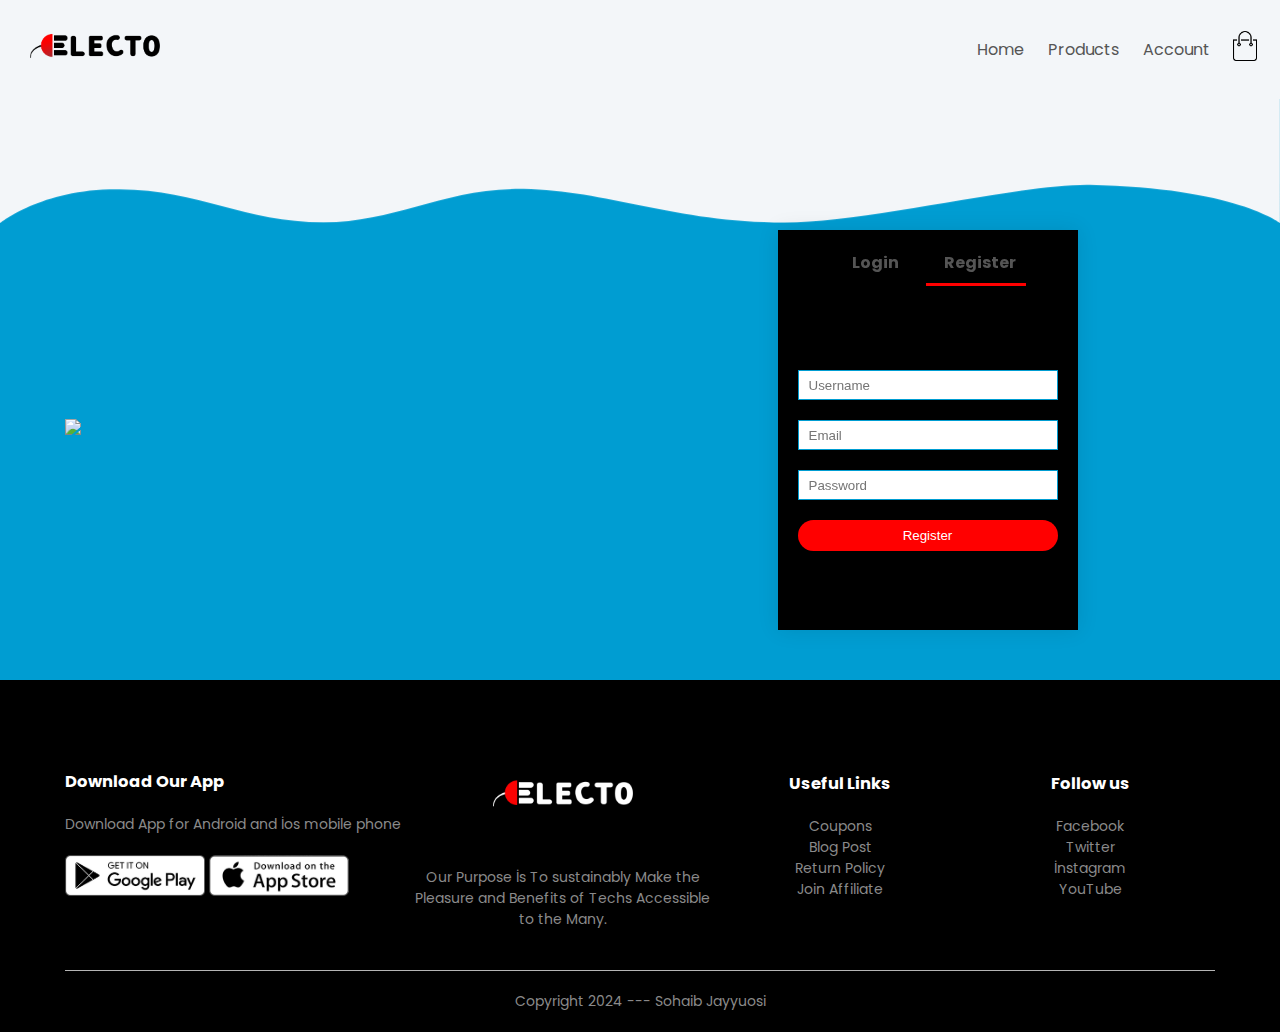
==== account.html @ e4829f12 "Initial commit" ====
<!DOCTYPE html>
<html lang="en">
  <head>
    <meta charset="UTF-8" />
    <meta name="viewport" content="width=device-width, initial-scale=1.0" />
    <title>Document</title>
    <link rel="stylesheet" href="style.css" />
    <link rel="stylesheet" href="css/bootstrap.css" />
    <link rel="preconnect" href="https://fonts.googleapis.com" />
    <link rel="stylesheet" href="css/fontawesome.css" />
    <link rel="preconnect" href="https://fonts.gstatic.com" crossorigin />
    <link
      href="https://fonts.googleapis.com/css2?family=Poppins:wght@300;400;500;600;700&display=swap"
      rel="stylesheet"
    />
    <link
      rel="stylesheet"
      href="https://cdnjs.cloudflare.com/ajax/libs/font-awesome/6.5.0/css/all.min.css"
      integrity="sha512-Avb2QiuDEEvB4bZJYdft2mNjVShBftLdPG8FJ0V7irTLQ8Uo0qcPxh4Plq7G5tGm0rU+1SPhVotteLpBERwTkw=="
      crossorigin="anonymous"
      referrerpolicy="no-referrer"
    />
  </head>
  <body>
    <div class="container">
      <div class="navbar">
        <div class="logo">
          <a href="index.html"><img src="images/e-01.png" width="150px" /></a>
        </div>
        <nav>
          <ul id="Menuİtems">
            <li><a href="index.html">Home</a></li>
            <li><a href="index2.html">Products</a></li>

            <li><a href="account.html">Account</a></li>
          </ul>
        </nav>
        <a href="cart.html"
          ><img src="images/cart.png" width="30px" height="30px"
        /></a>
        <img src="images/menu.png" class="menu-icon" onclick="menutoggle()" />
      </div>
    </div>

    <!-- -------- account-page --------- -->

    <div class="account-page">
      <svg
        class="frame-decoration"
        data-name="Layer 2"
        xmlns="http://www.w3.org/2000/svg"
        preserveAspectRatio="none"
        viewBox="0 0 1920 192.275"
      >
        <defs>
          <style>
            .cls-1 {
              fill: #f3f6f9;
            }
          </style>
        </defs>
        <title>frame-decoration</title>
        <path
          class="cls-1"
          d="M0,158.755s63.9,52.163,179.472,50.736c121.494-1.5,185.839-49.738,305.984-49.733,109.21,0,181.491,51.733,300.537,50.233,123.941-1.562,225.214-50.126,390.43-50.374,123.821-.185,353.982,58.374,458.976,56.373,217.907-4.153,284.6-57.236,284.6-57.236V351.03H0V158.755Z"
          transform="translate(0 -158.755)"
        />
      </svg>

      <div class="container">
        <div class="row">
          <div class="col-2">
            <img src="images/IMG_20231209_020630_653.png" width="100%" />
          </div>
          <div class="col-2">
            <div class="form-container">
              <div class="form-btn">
                <span onclick="login()">Login</span>
                <span onclick="register()">Register</span>
                <hr id="İndicator" />
              </div>
              <form id="LoginForm">
                <input type="text" placeholder="Username" />
                <input type="password" placeholder="Password" />
                <button type="submit" class="btn">Login</button>
                <a href="">Forgot password</a>
              </form>
              <form id="RegForm">
                <input type="text" placeholder="Username" />
                <input type="email" placeholder="Email" />
                <input type="password" placeholder="Password" />
                <button type="submit" class="btn">Register</button>
              </form>
            </div>
          </div>
        </div>
      </div>
    </div>

    <!-- --------Footer-------- -->
    <div class="footer">
      <div class="container">
        <div class="row">
          <div class="footer-col-1">
            <h3>Download Our App</h3>
            <p>Download App for Android and İos mobile phone</p>
            <div class="app-logo">
              <img src="images/play-store.png" alt="" />
              <img src="images/app-store.png" alt="" />
            </div>
          </div>
          <div class="footer-col-2">
            <img src="images/white-0١.png" alt="" />
            <p>
              Our Purpose İs To sustainably Make the Pleasure and Benefits of
              Techs Accessible to the Many.
            </p>
          </div>
          <div class="footer-col-3">
            <h3>Useful Links</h3>
            <ul>
              <li>Coupons</li>
              <li>Blog Post</li>
              <li>Return Policy</li>
              <li>Join Affiliate</li>
            </ul>
          </div>
          <div class="footer-col-4">
            <h3>Follow us</h3>
            <ul>
              <li>Facebook</li>
              <li>Twitter</li>
              <li>İnstagram</li>
              <li>YouTube</li>
            </ul>
          </div>
        </div>
        <hr />
        <p class="copyright">Copyright 2024 --- Sohaib Jayyuosi</p>
      </div>
    </div>

    <script>
      var LoginForm = document.getElementById("LoginForm");
      var RegForm = document.getElementById("RegForm");
      var İndicator = document.getElementById("İndicator");

      function register() {
        RegForm.style.transform = "translatex(0px)";
        LoginForm.style.transform = "translatex(0px)";
        İndicator.style.transform = "translatex(100px)";
      }

      function login() {
        RegForm.style.transform = "translatex(300px)";
        LoginForm.style.transform = "translatex(300px)";
        İndicator.style.transform = "translatex(0px)";
      }

      function userScroll() {
        const navbar = document.querySelector(".navbar");

        window.addEventListener("scroll", () => {
          if (window.scrollY > 150) {
            navbar.classList.add("bg-dark");
            navbar.classList.add("navbar-sticky");
          } else {
            navbar.classList.remove("bg-dark");
            navbar.classList.remove("navbar-sticky");
          }
        });
      }

      document.addEventListener("DOMContentLoaded", userScroll);
    </script>
    <script>
      const Menuİtems = document.getElementById("Menuİtems");

      Menuİtems.style.maxHeight = "0px";

      function menutoggle() {
        if (Menuİtems.style.maxHeight == "0px") {
          Menuİtems.style.maxHeight = "200px";
        } else {
          Menuİtems.style.maxHeight = "0px";
        }
      }
    </script>
  </body>
</html>
---- style.css ----
* {
  margin: 0;
  padding: 0;
  box-sizing: border-box;
}

body {
  font-family: "Poppins", sans-serif;
  background-color: #f3f6f9;
}

.navbar {
  display: flex;
  align-items: center;
  padding: 20px;
  position: fixed;
  top: 0;
  left: 0;
  right: 0;
  transition: all o.3s ease-in-out;
  background-color: #f3f6f9;
  z-index: 2;
}
nav {
  flex: 1;
  text-align: right;
  transition: all o.3s ease-in-out;
  z-index: 2;
}

nav ul {
  display: inline-block;
  list-style-type: none;
  transition: all o.3s ease-in-out;
  z-index: 2;
}

nav ul li {
  display: inline-block;
  margin-right: 20px;
  z-index: 2;
}
a {
  text-decoration: none;
  color: #555;
}

.navbar-sticky {
  opacity: 0.9;
  box-shadow: 0 0 10px rgba(0, 0, 0, 0.5);
  z-index: 3;
}

.container {
  max-width: 1200px;
  margin: auto;
  padding-left: 25px;
  padding-right: 25px;
  margin: 0 auto;
}

@media (max-width: 650px) {
  .header .row .col-2 {
    margin-bottom: 0px;
  }
  .header2 {
    height: 1100px !important;
  }
  .header .row .col-2-margin {
    margin-top: 0px !important;
  }
}
svg {
  transform: rotatex("180deg");
  margin-top: -100px;
}
.row {
  display: flex;
  align-items: center;
  flex-wrap: wrap;
  justify-content: space-around;
}

.col-2 {
  flex-basis: 50%;
  min-width: 300px;
}
.col-2 img {
  max-width: 100%;
  padding: 50px 0;
}

.col-2 h1 {
  font-size: 50px;
  line-height: 60px;
  margin: 25px 0;
}

@media (max-width:400px) {
  
.col-2 h1 {
  font-size: 30px !important;

}
}
@media (max-width:300px) {
  
.col-2 h1 {
  font-size: 25px !important;

}
}


.btn {
  display: inline-block;
  color: #fff;
  background-color: red;
  margin: 30px 0;
  padding: 8px 30px;
  border-radius: 30px;
  transition: background-color 0.5s;
}
.btn:hover {
  background-color: #563434;
}

.header {
  background:#009dd2;
  height: 800px;
}

.header .row {
  margin-top: 70px;
}

.category {
  margin: 70px 0;
}

.col-3 {
  flex-basis: 30%;
  min-width: 250px;
  margin-bottom: 30px;
}

.col-3 img {
  width: 100%;
}

.small-container {
  max-width: 1080px;
  margin: auto;
  padding-left: 25px;
  padding-right: 25px;
}

.col-4 {
  flex-basis: 25%;
  min-width: 200px;
  padding: 10px;
  margin-bottom: 50px;
  transition: transform 0.5s;
}

.col-4 img {
  width: 100%;
}

.title {
  margin: 0 auto 80px;
  text-align: center;
  position: relative;
  line-height: 60px;
  color: #555;
}

.title:after {
  content: "";
  background-color: red;
  width: 80px;
  height: 5px;
  border-radius: 5px;
  position: absolute;
  bottom: 0;
  left: 50%;
  transform: translateX(-50%);
}

h4 {
  color: #555;
  font-weight: normal;
}

.col-4 p {
  font-size: 14px;
}

.rating .fa-star {
  color: red;
}

.col-4:hover {
  transform: translateY(-5px);
}
/* -------- Offer -------- */
.offer {
  background:#009dd2;
  margin-top: 80px;
  padding: 30px 0;
}

@media (max-width:300px) {
  .offer {
    padding: 30px 0px !important;
    font-size: 15px;
    
  }
  small {
  color: #555;
  
}
}

.col-2 .offer-img {
  padding: 50px;
}

small {
  color: #555;
}

/* -- --------Testimoial-------- -- */

.testimoial {
  padding-top: 100px;
}
.testimoial .col-3 {
  text-align: center;
  padding: 40px 20px;
  box-shadow: 0 0 20px 0px rgba(0, 0, 0, 0.1);
  cursor: pointer !important;
  transition: transform 0.5s;
}

.testimoial .col-3 img {
  margin-top: 20px;
  width: 50px;
  border-radius: 50%;
}

.testimoial .col-3:hover {
  transform: translateY(-10px);
}

.fa-solid.fa-quote-left {
  font-size: 34px;
  color: red;
}

.col-3 p {
  margin: 12px 0;
  font-size: 12px;
  color: #777;
}

.testimoial .col-3 h3 {
  font-weight: 600;
  font-size: 16px;
  color: #555;
}

/* -- --------Brands-------- -- */

.brands {
  margin: 100px auto;
}

.col-5 {
  width: 160px;
}

.col-5 img {
  width: 100%;
  cursor: pointer;
  filter: grayscale(100%);
}

.col-5 img:hover {
  filter: grayscale(0);
}

/* -- --------Footer-------- -- */

.footer {
  background-color: #000;
  color: #8a8a8a;
  font-size: 14px;
  padding: 60px 0 20px;
}
.footer p {
  color: #8a8a8a;
}
.footer h3 {
  color: #fff;
  margin-bottom: 20px;
}

.footer-col-1,
.footer-col-2,
.footer-col-3,
.footer-col-4 {
  min-width: 250px;
  margin-bottom: 20px;
}
.footer-col-1 {
  flex-basis: 30%;
}
.footer-col-2 {
  flex: 1;
  text-align: center;
}

.footer-col-2 img {
  width: 180px;
  margin-bottom: 20px;
}

.footer-col-3,
.footer-col-4 {
  flex-basis: 12%;
  text-align: center;
}

ul {
  list-style-type: none;
}

.app-logo {
  margin-top: 20px;
}

.app-logo img {
  width: 140px;
}

hr {
  border: none;
  background-color: #b5b5b5;
  height: 1px;
  margin: 20px 0;
}

.copyright {
  text-align: center;
}

.menu-icon {
  width: 28px;
  margin-left: 20px;
  display: none;
}

/* --------- all products --------- */

.all-products {
  margin-top: 200px;
}

.row-2 {
  justify-content: space-between;
  margin: 100px auto 50px;
}

select {
  border: 1px solid #009dd2;
  padding: 5px;
}

select:focus {
  outline: none;
}

.page-btn {
  margin: 0 auto 80px;
}
.page-btn span {
  display: inline-block;
  border: 1px solid #009dd2;
  margin-left: 10px;
  height: 40px;
  width: 40px;
  text-align: center;
  line-height: 40px;
  cursor: pointer;
}

.page-btn span:hover {
  background-color: #009dd2;
  color: #fff;
}

/* ----------- single product details ---------- */

.single-product {
  margin-top: 150px;
}

.single-product .col-2 img {
  padding: 0;
}

.single-product .col-2 {
  padding: 20px;
}

.single-product h4 {
  margin: 20px 0;
  font-size: 22px;
  font-weight: bold;
}

.single-product select {
  display: block;
  margin-top: 20px;
  padding: 10px;
}

.single-product input {
  width: 50px;
  height: 40px;
  padding-left: 10px;
  font-size: 20px;
  margin-right: 10px;
  border: 1px solid #009dd2;
}
input:focus {
  outline: none;
}

.single-product .fa-solid {
  margin-left: 10px;
  color: #009dd2;
}

.small-img-row {
  display: flex;
  justify-content: space-between;
}
.small-img-col {
  flex-basis: 24%;
  cursor: pointer;
}

.cart-page {
  margin: 200px auto;
}

table {
  width: 100%;
  border-collapse: collapse;
}
.cart-info {
  display: flex;
  flex-wrap: wrap;
}

th {
  color: #fff;
  background-color: #009dd2;
  padding: 5px;
  text-align: left;
  font-weight: normal;
}
td {
  padding: 10px 5px;
}
td input {
  width: 40px;
  padding: 5px;
  height: 30px;
}
td a {
  color: #009dd2;
  font-size: 12px;
}
td img {
  margin-right: 10px;
  width: 80px;
  height: 80px;
}

.total-price {
  display: flex;
  justify-content: flex-end;
}

.total-price table {
  width: 100%;
  max-width: 400px;
  border-top: 3px solid #009dd2;
}
td:last-child {
  text-align: right;
}
th:last-child {
  text-align: right;
}

/* -------- account-page ------- */
.account-page {
  padding: 50px 0;
  background: #009dd2;
}
.account-page svg {
  margin-top: 45px;
}
.account-page svg {
  transform: rotatex(180deg);
}
.form-container {
  background-color: #000;
  width: 300px;
  height: 400px;
  position: relative;
  text-align: center;
  padding: 20px 0;
  margin: auto;
  box-shadow: 0 0 20px 0px rgba(0, 0, 0, 0.1);
  overflow: hidden;
}

.form-container span {
  font-weight: bold;
  padding: 0 10px;
  color: #555;
  cursor: pointer;
  width: 100px;
  display: inline-block;
}

.form-btn {
  display: inline-block;
}

.form-container form {
  max-width: 300px;
  padding: 0 20px;
  position: absolute;
  top: 130px;
  transition: transform 1s;
}

form input {
  width: 100%;
  height: 30px;
  margin: 10px 0;
  padding: 0 10px;
  border: 1px solid #009dd2;
}

form .btn {
  width: 100%;
  border: none;
  cursor: pointer;
  margin: 10px 0;
}

form .btn:focus {
  outline: none;
}

#LoginForm {
  left: -300px;
}

#RegForm {
  left: 0;
}

form a {
  font-size: 12px;
}

#İndicator {
  width: 100px;
  border: none;
  background-color: red;
  height: 3px;
  margin-top: 8px;
  transform: translateX(100px);
  transition: transform 1s;
}

/* --------- media query for menu ------------ */

@media only screen and (max-width: 800px) {
  .navbar {
    position: absolute;
  }
  nav ul {
    position: absolute;
    top: 70px;
    left: 0;
    background-color: #333;
    width: 100%;
    overflow: hidden;
    transition: max-height 0.5s;
    text-align: center;
    background-color: #009ed29a;
    
    
    
  }
  nav ul li {
    display: block;
    margin-right: 50px;
    margin-top: 30px;
    margin-bottom: 5px !important;
    
  }
  nav ul li a {
    color: black;
    font-size: 20px;
    font-weight: 600;

    
  }
  .menu-icon {
    display: block;
    cursor: pointer;
    
  }
  .header .row .col-2 {
    margin-top: 100px;
  }
}

/* ----------- products =========== */

.body {
  min-height: 100vh;
  display: flex;
  justify-content: center;
  align-items: center;
  background-color: #f3f6f9;
  flex-wrap: wrap;
  overflow: hidden;
}
.container1 {
  position: relative;
  display: flex;
  justify-content: center;
  align-items: center;
  flex-basis: 30%;
  height: 100vh;
}

@media (max-width: 450px) {
  .container1 {
    flex-basis: 30% !important;
  }
  .product1 .product-card1 {
    width: 250px !important;
    height: 350px !important;
  }
  .product1 .product-card1 .product-img1 {
    max-width: 600px !important;
  }
  .product1 .product-card1 .name {
    font-size: 20px !important;
    bottom: 115px !important;
  }
  .product1 .product-card1 .price {
    font-size: 25px !important;
    bottom: 70px !important;
  }
  .product1 .product-card1 .popup-btn {
    font-size: 10px !important;
  }
}
@media (max-width: 400px) {
  .container1 {
    flex-basis: 30% !important;
    height: 70vh !important;
  }
  .product1 .product-card1 {
    width: 200px !important;
    height: 300px !important;
  }
  .product1 .product-card1 .product-img1 {
    max-width: 520px !important;
  }
  .product1 .product-card1 .name {
    font-size: 15px !important;
    bottom: 100px !important;
  }
  .product1 .product-card1 .price {
    font-size: 20px !important;
    bottom: 60px !important;
  }
  .product1 .product-card1 .popup-btn {
    font-size: 10px !important;
  }
}
@media (max-width: 350px) {
  .container1 {
    flex-basis: 30% !important;
  }
  .product1 .product-card1 {
    width: 150px !important;
    height: 250px !important;
  }
  .product1 .product-card1 .product-img1 {
    max-width: 440px !important;
  }
  .product1 .product-card1 .name {
    font-size: 10px !important;
    bottom: 80px !important;
  }
  .product1 .product-card1 .price {
    font-size: 15px !important;
    bottom: 50px !important;
  }
  .product1 .product-card1 .popup-btn {
    font-size: 5px !important;
  }
}
@media (max-width: 300px) {
  .container1 {
    flex-basis: 30% !important;
  }
  .product1 .product-card1 {
    width: 150px !important;
    height: 250px !important;
  }
  .product1 .product-card1 .product-img1 {
    max-width: 400px !important;
  }
  .product1 .product-card1 .name {
    font-size: 10px !important;
    bottom: 80px !important;
  }
  .product1 .product-card1 .price {
    font-size: 15px !important;
    bottom: 50px !important;
  }
  .product1 .product-card1 .popup-btn {
    font-size: 5px !important;
  }
}

.product1 .product-card1 {
  z-index: 1;
  background-color: #1d212b;
  position: relative;
  width: 300px;
  height: 400px;
  margin: 40px;
  border-radius: 10px;
}

.product1 .product-card1::before {
  content: "";
  background: rgba(255, 255, 255, 0.1);
  position: absolute;
  display: block;
  top: 0;
  left: 0;
  width: 50%;
  height: 100%;
  border-top-left-radius: 10px;
  border-bottom-left-radius: 10px;
}

.product1 .product-card1 .product-img1 {
  z-index: 1;
  position: absolute;
  max-width: 680px;
  top: 30%;
  left: 50%;
  transform: translate(-50%, -50%);
}

.product1 .product-card1 .name {
  z-index: 2;
  color: #fff;
  position: absolute;
  width: 100%;
  text-align: center;
  bottom: 130px;
  font-size: 20px;
  letter-spacing: 1px;
}

.product1 .product-card1 .price {
  z-index: 2;
  color: #fff;
  position: absolute;
  width: 100%;
  text-align: center;
  bottom: 80px;
  font-size: 30px;
  font-weight: 300;
}

.product1 .product-card1 .popup-btn {
  z-index: 2;
  color: #fff;
  background-color: #555;
  position: absolute;
  bottom: 20px;
  left: 50%;
  transform: translateX(-50%);
  font-size: 14px;
  text-transform: uppercase;
  text-decoration: none;
  letter-spacing: 1px;
  padding: 10px 15px;
  border-radius: 20px;
  cursor: pointer;
}

.product1 .popup-view {
  z-index: 2;
  background: rgba(225, 225, 255, 0.5);
  position: fixed;
  top: 0;
  right: 0;
  bottom: 0;
  left: 0;
  display: flex;
  justify-content: center;
  align-items: center;
  opacity: 0;
  visibility: hidden;
  transition: 0.5s;
}
.product1 .popup-view.active {
  opacity: 1;
  visibility: visible;
  z-index: 4;
}
.product1 .popup-card {
  position: relative;
  display: flex;
  width: 800px;
  height: 500px;
  margin: 20px;
}

.product1 .popup-card .product-img1 {
  z-index: 2;
  background-color: #1d212b;
  position: relative;
  display: flex;
  justify-content: center;
  align-items: center;
  width: 45%;
  height: 90%;
  transform: translateY(25px);
  border-top-left-radius: 10px;
  border-bottom-left-radius: 10px;
}

.product1 .popup-card .product-img1 img {
  z-index: 2;
  position: relative;
  width: 800px;
  left: -50px;
}

.product1 .popup-card .info {
  z-index: 2;
  background-color: #fff;
  display: flex;
  flex-direction: column;
  width: 55%;
  height: 100%;
  box-sizing: border-box;
  padding: 40px;
  border-radius: 10px;
}

.product1 .popup-card .close-btn {
  color: #555;
  z-index: 3;
  position: absolute;
  right: 0;
  font-size: 20px;
  margin: 20px;
  cursor: pointer;
}

.product1 .popup-card .info h2 {
  font-size: 40px;
  line-height: 20px;
  margin: 10px;
}

.product1 .popup-card .info h2 span {
  font-size: 15px;
  text-transform: uppercase;
  letter-spacing: 2px;
}

.product1 .popup-card .info p {
  font-size: 15px;
  margin: 10px;
}
.product1 .popup-card .info .price {
  font-size: 45px;
  font-weight: 300;
  margin: 10px;
}

.product1 .popup-card .info .add-cart-btn {
  color: #fff;
  background-color: #009dd2;
  font-size: 16px;
  font-weight: 600;
  text-align: center;
  text-transform: uppercase;
  text-decoration: none;
  margin: 10px auto;
  padding: 10px 50px;
  border-radius: 20px;
}

.product1 .popup-card .info .add-wish {
  color: #009dd2;
  font-size: 16px;
  text-align: center;
  font-weight: 600;
  text-transform: uppercase;
}

@media (max-width: 900px) {
  .product1 .popup-card {
    flex-direction: column;
    width: 550px;
    height: auto;
  }
  .product1 .popup-card .product-img1 {
    z-index: 3;
    width: 100%;
    height: 200px;
    transform: translateY(0);
    border-bottom-left-radius: 0;
    border-top-left-radius: 10px;
    border-top-right-radius: 10px;
  }

  .product1 .popup-card .product-img1 img {
    left: initial;
    max-width: 100%;
  }

  .product1 .popup-card .info {
    width: 100%;
    height: auto;
    padding: 20px;
    border-top-right-radius: 0;
    border-bottom-left-radius: 0;
  }
  .product1 .popup-card .info h2 {
    margin: 20px 5px 5px 5px;
    font-size: 25px;
  }

  .product1 .popup-card .info h2 span {
    font-size: 10px;
  }
  .product1 .popup-card .info p {
    margin: 5px;
    font-size: 13px;
  }

  .product1 .popup-card .info .price {
    margin: 5px;
    font-size: 30px;
  }

  .product1 .popup-card .info .add-cart-btn {
    margin: 5px auto;
    padding: 5px 40px;
    font-size: 14px;
  }
  .product1 .popup-card .info .add-wish {
    font-size: 14px;
  }
  .product1 .popup-card .close-btn {
    z-index: 4;
  }
}

/* --------- media query for less than 600 screen size  ------------ */
@media only screen and (max-width: 600px) {
  .row {
    text-align: center;
  }
  .col-21,
  .col-31,
  .col-41,
  .col-51 {
    flex-basis: 100%;
  }

  .single-product1 .row {
    text-align: left;
  }
  .single-product .col-21 {
    padding: 20px 0;
  }
  .single-product h1 {
    font-size: 26px;
    line-height: 32px;
  }

  .cart-info p {
    display: none;
  }

  .col-2 h2 {
    padding-top: 20px !important ;
  }
}

/* -------- slider ------- */

.body2 {
  height: 100vh;
  display: flex;
  justify-content: center;
  align-items: center;
  background-color: #1d212b;
}

.img-slider {
  position: relative;
  width: 800px;
  height: 500px;
  margin: 10px;
  background-color: #1d212b;
}

.img-slider .slide {
  z-index: 1;
  position: absolute;
  width: 100%;
  clip-path: circle(0% at 0 50%);
}
.img-slider .slide.active {
  clip-path: circle(150% at 0 50%);
  transition: 2s;
  transition-property: clip-path;
}

.img-slider .slide img {
  z-index: 1;
  width: 100%;
  border-radius: 5px;
}

.img-slider .slide .info {
  position: absolute;
  top: 0;
  padding: 15px 30px;
}

.img-slider .slide .info h2 {
  color: #fff;
  font-size: 45px;
  text-transform: uppercase;
  font-weight: 800;
  letter-spacing: 2px;
}

.img-slider .slide .info p {
  color: #fff;
  background-color: rgba(0, 0, 0, 0.1);
  font-size: 16px;
  width: 60%;
  padding: 10px;
  border-radius: 4px;
}

.img-slider .navigation {
  z-index: 2;
  position: absolute;
  display: flex;
  bottom: 30px;
  left: 50%;
  transform: translateX(-50%);
}

.img-slider .navigation .btn {
  background-color: rgba(225, 225, 225, 0.5);
  width: 12px;
  height: 12px;
  margin: 10px;
  border-radius: 50%;
  cursor: pointer;
}

@media (max-width: 820px) {
  .img-slider {
    width: 600px;
    height: 375px;
  }
  .img-slider .slide .info {
    padding: 10px 25px;
  }
  .img-slider .slide .info h2 {
    font-size: 35px;
  }
  .img-slider .slide .info p {
    width: 70%;
    font-size: 15px;
  }
  .img-slider .navigation {
    bottom: 25px;
  }
  .img-slider .navigation {
    width: 10px;
    height: 10px;
    margin: 8px;
  }
}
@media (max-width: 620px) {
  .img-slider {
    width: 400px;
    height: 250px;
  }
  .img-slider .slide .info {
    padding: 10px 20px;
  }
  .img-slider .slide .info h2 {
    font-size: 30px;
  }
  .img-slider .slide .info p {
    width: 80%;
    font-size: 13px;
  }
  .img-slider .navigation {
    bottom: 15px;
  }
  .img-slider .navigation {
    width: 8px;
    height: 8px;
    margin: 6px;
  }
}
@media (max-width: 420px) {
  .img-slider {
    width: 320px;
    height: 200px;
  }
  .img-slider .slide .info {
    padding: 5px 10px;
  }
  .img-slider .slide .info h2 {
    font-size: 25px;
  }
  .img-slider .slide .info p {
    width: 90%;
    font-size: 11px;
  }
  .img-slider .navigation {
    bottom: 10px;
  }
}
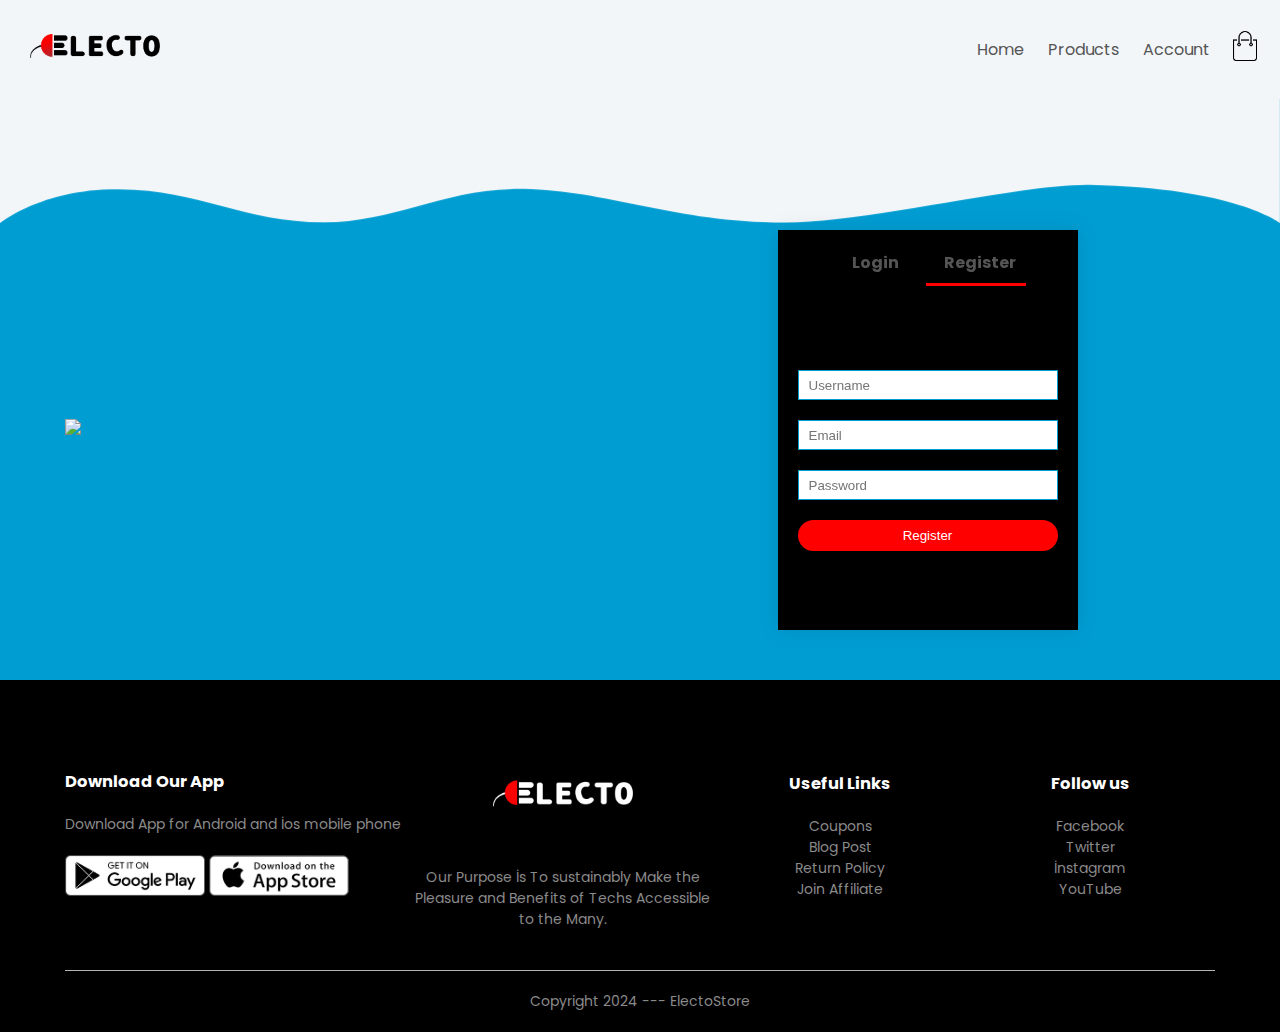
==== commit 695a6d9f: "hhhh" ====
--- a/account.html
+++ b/account.html
@@ -35,7 +35,7 @@
             <li><a href="account.html">Account</a></li>
           </ul>
         </nav>
-        <a href="cart.html"
+        <a href="checkout.html"
           ><img src="images/cart.png" width="30px" height="30px"
         /></a>
         <img src="images/menu.png" class="menu-icon" onclick="menutoggle()" />
@@ -79,16 +79,16 @@
                 <span onclick="register()">Register</span>
                 <hr id="İndicator" />
               </div>
-              <form id="LoginForm">
-                <input type="text" placeholder="Username" />
-                <input type="password" placeholder="Password" />
+              <form id="LoginForm" name="contact" netlify>
+                <input type="text" name="name" placeholder="Username" />
+                <input type="password" name="password" placeholder="Password" />
                 <button type="submit" class="btn">Login</button>
                 <a href="">Forgot password</a>
               </form>
-              <form id="RegForm">
-                <input type="text" placeholder="Username" />
-                <input type="email" placeholder="Email" />
-                <input type="password" placeholder="Password" />
+              <form id="RegForm" name="contact" netlify>
+                <input type="text" name="name" placeholder="Username" />
+                <input type="email" name="email" placeholder="Email" />
+                <input type="password" name="password" placeholder="Password" />
                 <button type="submit" class="btn">Register</button>
               </form>
             </div>
@@ -136,7 +136,7 @@
           </div>
         </div>
         <hr />
-        <p class="copyright">Copyright 2024 --- Sohaib Jayyuosi</p>
+        <p class="copyright">Copyright 2024 --- ElectoStore</p>
       </div>
     </div>
 
--- a/style.css
+++ b/style.css
@@ -596,7 +596,7 @@
 
 @media only screen and (max-width: 800px) {
   .navbar {
-    position: absolute;
+    position: fixed;
   }
   nav ul {
     position: absolute;
@@ -607,14 +607,14 @@
     overflow: hidden;
     transition: max-height 0.5s;
     text-align: center;
-    background-color: #009ed29a;
+    background-color: #f3f6f9;
     
     
     
   }
   nav ul li {
     display: block;
-    margin-right: 50px;
+    margin-right: 0px;
     margin-top: 30px;
     margin-bottom: 5px !important;
     
